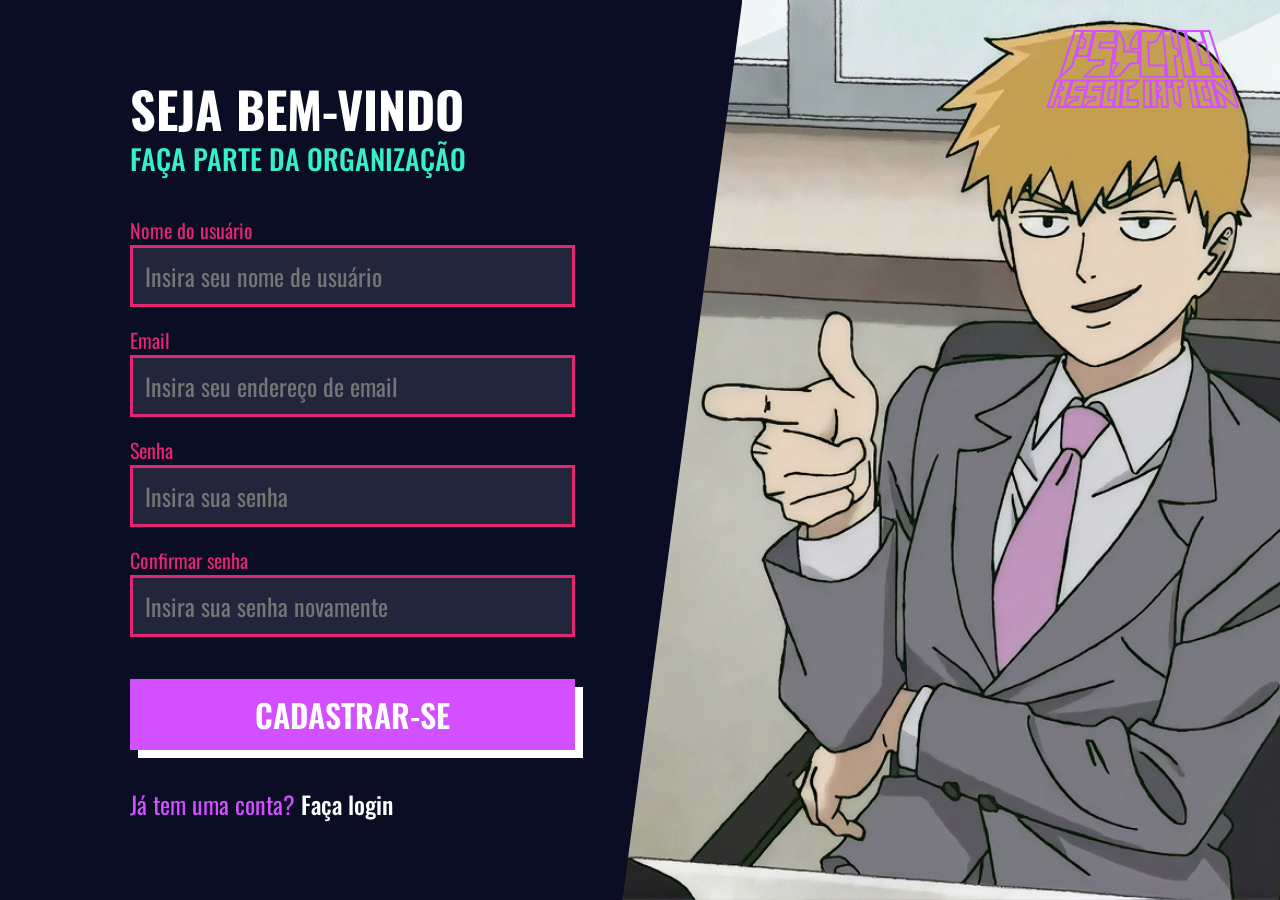
==== public/cadastro.html @ 634f2630 "refactor: Muda a estrutura da nav-bar do sistema" ====
<!DOCTYPE html>
<html lang="en">

<head>
  <meta charset="UTF-8">
  <meta name="viewport" content="width=device-width, initial-scale=1.0">
  <title>PsychoAssociation | Cadastro</title>
  <link rel="stylesheet" href="css/cadastro.css">
  <script src="./js/sessao.js"></script>
  <link rel="icon" type="image/x-icon" href="../assets/icon/psycho-association-logo.svg">
</head>

<body>
  <div class="image">
    <a href="index.html"><img src="assets/icon/psycho-association-outline-roxo.svg"></a>
  </div>
  <div class="left-container">
    <div class="card_erro" id="cardErro">
      <span id="mensagem_erro"></span>
    </div>
    <div class="content">
      <div class="texts">
        <h2>SEJA BEM-VINDO</h2>
        <h3>FAÇA PARTE DA ORGANIZAÇÃO</h3>
      </div>
      <div class="form-container">
        <div class="input-container">
          <label for="ipt_name">Nome do usuário</label>
          <input type="text" id="ipt_name" placeholder="Insira seu nome de usuário">
        </div>
        <div class="input-container">
          <label for="ipt_email">Email</label>
          <input type="text" id="ipt_email" placeholder="Insira seu endereço de email">
        </div>
        <div class="input-container">
          <label for="ipt_password">Senha</label>
          <input type="text" id="ipt_password" placeholder="Insira sua senha">
        </div>
        <div class="input-container">
          <label for="ipt_password_confirmed">Confirmar senha</label>
          <input type="text" id="ipt_password_confirmed" placeholder="Insira sua senha novamente">
        </div>
        <button onclick="cadastrar()">CADASTRAR-SE</button>
      </div>
      <p>Já tem uma conta? <a href="login.html"><span>Faça login</span></a></p>
    </div>
  </div>
  <div class="right-container">
  </div>
</body>

</html>

<script>
  function cadastrar() {
    // aguardar();

    //Recupere o valor da nova input pelo nome do id
    // Agora vá para o método fetch logo abaixo
    var nomeVar = ipt_name.value;
    var emailVar = ipt_email.value;
    var senhaVar = ipt_password.value;
    var confirmacaoSenhaVar = ipt_password_confirmed.value;

    // Verificando se há algum campo em branco
    if (
      nomeVar == "" ||
      emailVar == "" ||
      senhaVar == "" ||
      confirmacaoSenhaVar == ""
    ) {

      finalizarAguardar();
      return false;
    }

    // Enviando o valor da nova input
    fetch("/usuarios/cadastrar", {
      method: "POST",
      headers: {
        "Content-Type": "application/json",
      },
      body: JSON.stringify({
        // crie um atributo que recebe o valor recuperado aqui
        // Agora vá para o arquivo routes/usuario.js
        nomeServer: nomeVar,
        emailServer: emailVar,
        senhaServer: senhaVar
      }),
    })
      .then(function (resposta) {
        console.log("resposta: ", resposta);

        if (resposta.ok) {
          setTimeout(() => {
            window.location = "login.html";
          }, "2000");

          limparFormulario('cadastro');
          finalizarAguardar();
        } else {
          throw "Houve um erro ao tentar realizar o cadastro!";
        }
      })
      .catch(function (resposta) {
        console.log(`#ERRO: ${resposta}`);
        finalizarAguardar();
      });

    return false;
  }

</script>
---- public/css/cadastro.css ----
@import url('geral.css');

body {
  display: flex;
}

.left-container {
  display: flex;
  align-items: center;
  justify-content: center;
  height: 100vh;
  background-color: var(--azul-escuro);
  width: 58vw;
  z-index: 1;
  clip-path: polygon(0 0%, 100% 0%, calc(100% - 120px) 100%, 0% 100%);
}

.content {
  display: flex;
  flex-direction: column;
  width: 60%;
  margin-left: -5%;
}

.texts h3 {
  color: var(--azul-claro);
}

.texts h2 {
  color: white;
}

.content {
  row-gap: 36px;
}

label {
  color: var(--rosa-choque);
}

input {
  background-color: rgba(255, 255, 255, 0.103);
  color: white;
  font-size: 24px;
  border: solid 3px var(--rosa-choque);
  padding: 0px 12px;
  height: 56px;
}

input:focus {
  outline-color: var(--azul-claro);
}

.form-container {
  width: 100%;
  display: flex;
  flex-direction: column;
  row-gap: 18px;
}

button {
    padding: 12px 12px;
    margin-top: 24px;
    font-size: 32px;
    font-weight: 600;
    color: white;
    background-color: var(--roxo-claro);
    box-shadow: 8px 8px white;
    cursor: pointer;
    border: none;
    transition: 0.8s cubic-bezier(0.08, 0.82, 0.17, 1);
}


button:hover {
    transform: rotate(0.5deg);
    filter: brightness(90%);
    box-shadow: none;
}

p {
  font-size: 24px;
  color: var(--roxo-claro);
  font-weight: 400;
}

p span {
  font-size: 24px;
  color: white;
  font-weight: 500;
}

.input-container {
  width: 100%;
  display: flex;
  flex-direction: column;
}

.right-container {
  background-image: url("../assets/imgs/reigen-cadastro.png");
  clip-path: polygon(0 0%, 100% 0%, 100% 100%, 0% 100%);
  background-size: cover;
  height: 100vh;
  width: 55vw;
  position: absolute;
  right: 0;
}

.image {
  height: 100vh;
  width: 55vw;
  background-image: url("../assets/imgs/reigen-cadastro-sem-bkg.png");
  background-size: cover;
  right: 0;
  z-index: 10;
  position: absolute;
}

.image img {
  cursor: pointer;
  position: fixed; 
  top: 30px;
  right: 40px;
  color: white;
  transition: 0.1s;
}

.image img:hover {
  transform: scale(1.02);
}
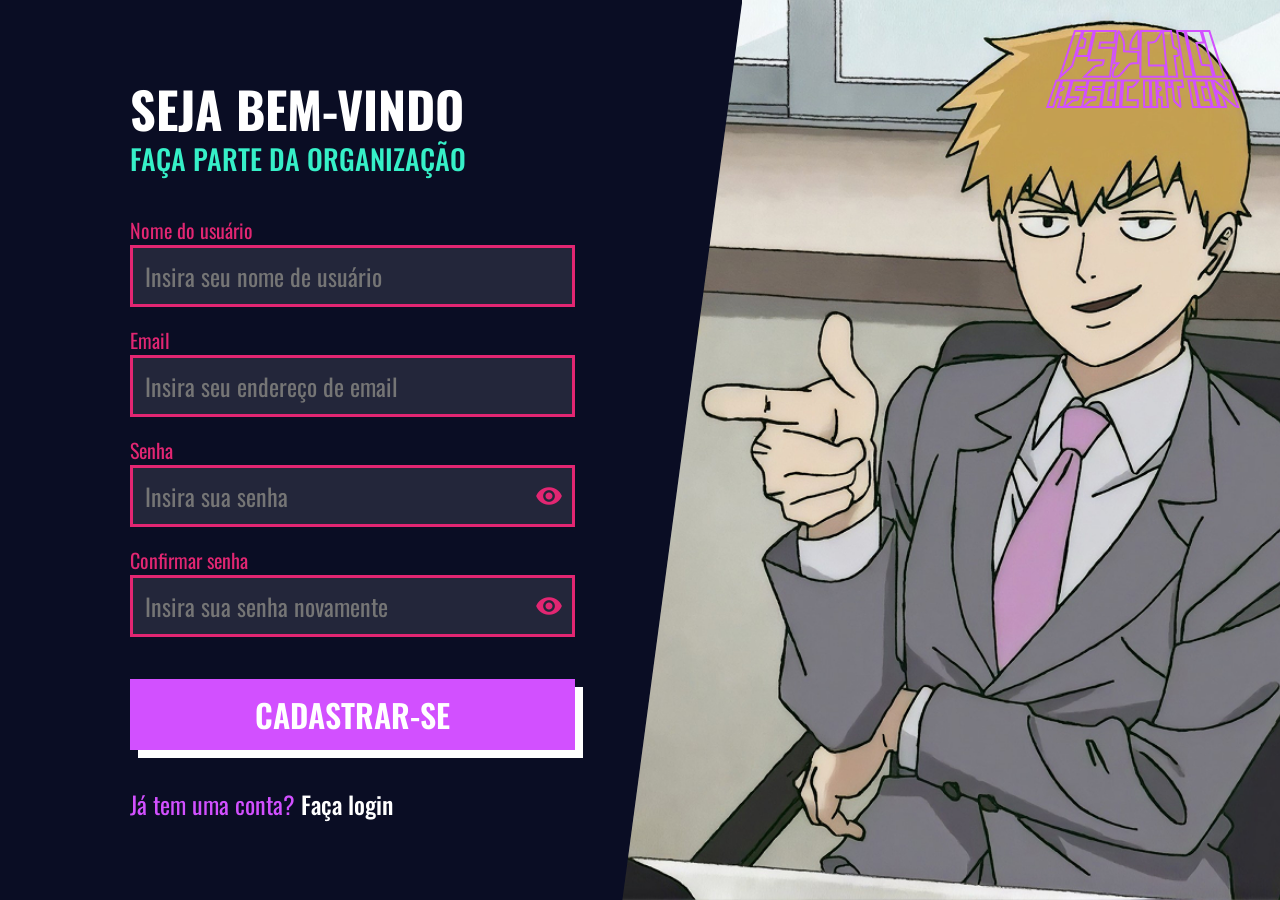
==== commit b3580a9d: "feat: Adiciona verificações no cadastro e adiciona botão para visibilidade das senhas" ====
--- a/public/cadastro.html
+++ b/public/cadastro.html
@@ -1,113 +1,246 @@
-<!DOCTYPE html>
-<html lang="en">
-
-<head>
-  <meta charset="UTF-8">
-  <meta name="viewport" content="width=device-width, initial-scale=1.0">
-  <title>PsychoAssociation | Cadastro</title>
-  <link rel="stylesheet" href="css/cadastro.css">
-  <script src="./js/sessao.js"></script>
-  <link rel="icon" type="image/x-icon" href="../assets/icon/psycho-association-logo.svg">
-</head>
-
-<body>
-  <div class="image">
-    <a href="index.html"><img src="assets/icon/psycho-association-outline-roxo.svg"></a>
-  </div>
-  <div class="left-container">
-    <div class="card_erro" id="cardErro">
-      <span id="mensagem_erro"></span>
-    </div>
-    <div class="content">
-      <div class="texts">
-        <h2>SEJA BEM-VINDO</h2>
-        <h3>FAÇA PARTE DA ORGANIZAÇÃO</h3>
-      </div>
-      <div class="form-container">
-        <div class="input-container">
-          <label for="ipt_name">Nome do usuário</label>
-          <input type="text" id="ipt_name" placeholder="Insira seu nome de usuário">
-        </div>
-        <div class="input-container">
-          <label for="ipt_email">Email</label>
-          <input type="text" id="ipt_email" placeholder="Insira seu endereço de email">
-        </div>
-        <div class="input-container">
-          <label for="ipt_password">Senha</label>
-          <input type="text" id="ipt_password" placeholder="Insira sua senha">
-        </div>
-        <div class="input-container">
-          <label for="ipt_password_confirmed">Confirmar senha</label>
-          <input type="text" id="ipt_password_confirmed" placeholder="Insira sua senha novamente">
-        </div>
-        <button onclick="cadastrar()">CADASTRAR-SE</button>
-      </div>
-      <p>Já tem uma conta? <a href="login.html"><span>Faça login</span></a></p>
-    </div>
-  </div>
-  <div class="right-container">
-  </div>
-</body>
-
-</html>
-
-<script>
-  function cadastrar() {
-    // aguardar();
-
-    //Recupere o valor da nova input pelo nome do id
-    // Agora vá para o método fetch logo abaixo
-    var nomeVar = ipt_name.value;
-    var emailVar = ipt_email.value;
-    var senhaVar = ipt_password.value;
-    var confirmacaoSenhaVar = ipt_password_confirmed.value;
-
-    // Verificando se há algum campo em branco
-    if (
-      nomeVar == "" ||
-      emailVar == "" ||
-      senhaVar == "" ||
-      confirmacaoSenhaVar == ""
-    ) {
-
-      finalizarAguardar();
-      return false;
-    }
-
-    // Enviando o valor da nova input
-    fetch("/usuarios/cadastrar", {
-      method: "POST",
-      headers: {
-        "Content-Type": "application/json",
-      },
-      body: JSON.stringify({
-        // crie um atributo que recebe o valor recuperado aqui
-        // Agora vá para o arquivo routes/usuario.js
-        nomeServer: nomeVar,
-        emailServer: emailVar,
-        senhaServer: senhaVar
-      }),
-    })
-      .then(function (resposta) {
-        console.log("resposta: ", resposta);
-
-        if (resposta.ok) {
-          setTimeout(() => {
-            window.location = "login.html";
-          }, "2000");
-
-          limparFormulario('cadastro');
-          finalizarAguardar();
-        } else {
-          throw "Houve um erro ao tentar realizar o cadastro!";
-        }
-      })
-      .catch(function (resposta) {
-        console.log(`#ERRO: ${resposta}`);
-        finalizarAguardar();
-      });
-
-    return false;
-  }
-
-</script>+<!DOCTYPE html>
+<html lang="en">
+
+<head>
+  <meta charset="UTF-8">
+  <meta name="viewport" content="width=device-width, initial-scale=1.0">
+  <title>PsychoAssociation | Cadastro</title>
+  <link rel="stylesheet" href="css/cadastro.css">
+  <link rel="stylesheet" href="https://fonts.googleapis.com/icon?family=Material+Icons">
+  <script src="./js/sessao.js"></script>
+  <script src="./js/funcoes.js"></script>
+  <link rel="icon" type="image/x-icon" href="assets/icon/psycho-association-logo.svg">
+</head>
+
+<body>
+  <div class="image">
+    <a href="index.html"><img src="assets/icon/psycho-association-outline-roxo.svg"></a>
+  </div>
+  <div class="left-container">
+    <div class="card_erro" id="cardErro">
+      <span id="mensagem_erro"></span>
+    </div>
+    <div class="content">
+      <div class="texts">
+        <h2>SEJA BEM-VINDO</h2>
+        <h3>FAÇA PARTE DA ORGANIZAÇÃO</h3>
+      </div>
+      <div class="form-container">
+        <div class="input-container">
+          <label for="ipt_name">Nome do usuário</label>
+          <input type="text" id="ipt_name" placeholder="Insira seu nome de usuário">
+        </div>
+        <div class="input-container">
+          <label for="ipt_email">Email</label>
+          <input type="text" id="ipt_email" placeholder="Insira seu endereço de email">
+        </div>
+        <div class="input-container">
+          <label for="ipt_password">Senha</label>
+          <div class="password-input-wrapper">
+            <input type="password" id="ipt_password" placeholder="Insira sua senha">
+            <button type="button" class="toggle-password" aria-label="Mostrar senha"
+              onclick="alternarVisibilidadeSenha(this, 'ipt_password')">
+              <i class="material-icons">visibility</i>
+            </button>
+          </div>
+        </div>
+        <div class="input-container">
+          <label for="ipt_password_confirmed">Confirmar senha</label>
+          <div class="password-input-wrapper">
+            <input type="password" id="ipt_password_confirmed" placeholder="Insira sua senha novamente">
+            <button type="button" class="toggle-password" aria-label="Mostrar senha"
+              onclick="alternarVisibilidadeSenha(this, 'ipt_password_confirmed')">
+              <i class="material-icons">visibility</i>
+            </button>
+          </div>
+        </div>
+        <button onclick="cadastrar()">CADASTRAR-SE</button>
+      </div>
+      <p>Já tem uma conta? <a href="login.html"><span>Faça login</span></a></p>
+    </div>
+  </div>
+  <div class="right-container">
+  </div>
+</body>
+
+</html>
+
+<script>
+  function alternarVisibilidadeSenha(botao, idInput) {
+    const input = document.getElementById(idInput);
+    const icone = botao.querySelector('i');
+    const senhaOculta = input.type === 'password';
+
+    input.type = senhaOculta ? 'text' : 'password';
+    icone.textContent = senhaOculta ? 'visibility_off' : 'visibility';
+    botao.setAttribute('aria-label', senhaOculta ? 'Ocultar senha' : 'Mostrar senha');
+  }
+
+  function limparErrosCadastro() {
+    const mensagensErro = document.querySelectorAll('.input-error-message');
+    const inputsComErro = document.querySelectorAll('.input-container input.error');
+
+    mensagensErro.forEach((mensagem) => mensagem.remove());
+    inputsComErro.forEach((input) => input.classList.remove('error'));
+  }
+
+  function exibirErroCampo(inputElement, mensagem) {
+    inputElement.classList.add('error');
+
+    const inputContainer = inputElement.closest('.input-container');
+    let spanErro = inputContainer.querySelector('.input-error-message');
+    if (!spanErro) {
+      spanErro = document.createElement('span');
+      spanErro.classList.add('input-error-message');
+      inputContainer.appendChild(spanErro);
+    }
+
+    spanErro.textContent = mensagem;
+  }
+
+  function emailValido(email) {
+    const regexEmail = /^[^\s@]+@[^\s@]+\.[^\s@]+$/;
+    return regexEmail.test(email);
+  }
+
+  function cadastrar() {
+    const nomeInput = document.getElementById('ipt_name');
+    const emailInput = document.getElementById('ipt_email');
+    const senhaInput = document.getElementById('ipt_password');
+    const confirmarSenhaInput = document.getElementById('ipt_password_confirmed');
+
+    const nomeVar = nomeInput.value.trim();
+    const emailVar = emailInput.value.trim();
+    const senhaVar = senhaInput.value;
+    const confirmacaoSenhaVar = confirmarSenhaInput.value;
+
+    let message = '';
+    let formularioValido = true;
+    let primeiroInputComErro = null;
+
+    limparErrosCadastro();
+
+    if (nomeVar === '') {
+      exibirErroCampo(nomeInput, 'Preencha o nome de usuário.');
+      formularioValido = false;
+      primeiroInputComErro = primeiroInputComErro || nomeInput;
+    } else if (nomeVar.length < 3) {
+      exibirErroCampo(nomeInput, 'O nome deve ter pelo menos 3 caracteres.');
+      formularioValido = false;
+      primeiroInputComErro = primeiroInputComErro || nomeInput;
+    }
+
+    if (emailVar === '') {
+      exibirErroCampo(emailInput, 'Preencha o e-mail.');
+      formularioValido = false;
+      primeiroInputComErro = primeiroInputComErro || emailInput;
+    } else if (!emailValido(emailVar)) {
+      exibirErroCampo(emailInput, 'Digite um e-mail válido. Ex: nome@dominio.com');
+      formularioValido = false;
+      primeiroInputComErro = primeiroInputComErro || emailInput;
+    }
+
+    if (senhaVar === '') {
+      exibirErroCampo(senhaInput, 'Preencha a senha.');
+      formularioValido = false;
+      primeiroInputComErro = primeiroInputComErro || senhaInput;
+    } else {
+      const senhaTemMaiuscula = /[A-Z]/.test(senhaVar);
+      const senhaTemMinuscula = /[a-z]/.test(senhaVar);
+      const senhaTemNumero = /\d/.test(senhaVar);
+      const senhaTemCaracterEspecial = /[!@#$%^&*()_\-+=\[\]{};:'",.<>/?\\|`~]/.test(senhaVar);
+      const senhaTemAcento = /[áàâãéêíóôõúüçÁÀÂÃÉÊÍÓÔÕÚÜÇ]/.test(senhaVar);
+      const senhaTemEspaco = /\s/.test(senhaVar);
+
+      if (senhaVar.length < 8) {
+        exibirErroCampo(senhaInput, 'A senha deve ter pelo menos 8 caracteres.');
+        formularioValido = false;
+        primeiroInputComErro = primeiroInputComErro || senhaInput;
+      } else if (!senhaTemMaiuscula || !senhaTemMinuscula) {
+        exibirErroCampo(senhaInput, 'A senha deve possuir letras maiúsculas e minúsculas.');
+        formularioValido = false;
+        primeiroInputComErro = primeiroInputComErro || senhaInput;
+      } else if (!senhaTemNumero) {
+        exibirErroCampo(senhaInput, 'A senha deve possuir pelo menos um número.');
+        formularioValido = false;
+        primeiroInputComErro = primeiroInputComErro || senhaInput;
+      } else if (senhaTemAcento) {
+        exibirErroCampo(senhaInput, 'A senha não pode possuir acentos.');
+        formularioValido = false;
+        primeiroInputComErro = primeiroInputComErro || senhaInput;
+      } else if (senhaTemEspaco) {
+        exibirErroCampo(senhaInput, 'A senha não pode possuir espaços.');
+        formularioValido = false;
+        primeiroInputComErro = primeiroInputComErro || senhaInput;
+      } else if (!senhaTemCaracterEspecial) {
+        exibirErroCampo(senhaInput, 'A senha deve possuir pelo menos um caractere especial.');
+        formularioValido = false;
+        primeiroInputComErro = primeiroInputComErro || senhaInput;
+      }
+    }
+
+    if (confirmacaoSenhaVar === '') {
+      exibirErroCampo(confirmarSenhaInput, 'Confirme a senha.');
+      formularioValido = false;
+      primeiroInputComErro = primeiroInputComErro || confirmarSenhaInput;
+    } else if (senhaVar !== confirmacaoSenhaVar) {
+      exibirErroCampo(confirmarSenhaInput, 'As senhas digitadas devem ser iguais.');
+      formularioValido = false;
+      primeiroInputComErro = primeiroInputComErro || confirmarSenhaInput;
+    }
+
+    if (!formularioValido) {
+      if (primeiroInputComErro) {
+        primeiroInputComErro.focus();
+      }
+      return false;
+    }
+
+    const popup = document.createElement('div');
+    popup.classList.add('confirmation-popup');
+
+    setTimeout(() => {
+      popup.remove();
+    }, 1800);
+
+      // Enviando o valor da nova input
+      fetch("/usuarios/cadastrar", {
+        method: "POST",
+        headers: {
+          "Content-Type": "application/json",
+        },
+        body: JSON.stringify({
+          // crie um atributo que recebe o valor recuperado aqui
+          // Agora vá para o arquivo routes/usuario.js
+          nomeServer: nomeVar,
+          emailServer: emailVar,
+          senhaServer: senhaVar
+        }),
+      })
+        .then(function (resposta) {
+          console.log("resposta: ", resposta);
+
+          if (resposta.ok) {
+            message = 'Você será redirecionado à tela de login.';
+            popup.innerHTML = `<div>${message}</div>`;
+            document.body.appendChild(popup);
+
+            setTimeout(() => {
+              window.location = "login.html";
+            }, "2000");
+
+            limparFormulario('cadastro');
+            finalizarAguardar();
+          } else {
+            throw "Houve um erro ao tentar realizar o cadastro!";
+          }
+        })
+        .catch(function (resposta) {
+          console.log(`#ERRO: ${resposta}`);
+          finalizarAguardar();
+        });
+
+    return false;
+  }
+
+</script>
--- a/public/css/cadastro.css
+++ b/public/css/cadastro.css
@@ -47,6 +47,46 @@
   height: 56px;
 }
 
+.password-input-wrapper {
+  position: relative;
+  display: flex;
+  align-items: center;
+}
+
+.password-input-wrapper input {
+  width: 100%;
+  padding-right: 52px;
+}
+
+.toggle-password {
+  position: absolute;
+  right: 12px;
+  background: transparent;
+  border: none;
+  box-shadow: none;
+  margin: 0;
+  padding: 0;
+  cursor: pointer;
+  display: flex;
+  align-items: center;
+  justify-content: center;
+}
+
+.toggle-password:hover {
+  transform: none;
+  filter: none;
+  box-shadow: none;
+}
+
+.toggle-password .material-icons {
+  color: var(--rosa-choque);
+  font-size: 28px;
+}
+
+.toggle-password:hover .material-icons {
+  color: var(--azul-claro);
+}
+
 input:focus {
   outline-color: var(--azul-claro);
 }
@@ -58,7 +98,7 @@
   row-gap: 18px;
 }
 
-button {
+.form-container > button {
     padding: 12px 12px;
     margin-top: 24px;
     font-size: 32px;
@@ -72,7 +112,7 @@
 }
 
 
-button:hover {
+.form-container > button:hover {
     transform: rotate(0.5deg);
     filter: brightness(90%);
     box-shadow: none;
@@ -127,4 +167,55 @@
 
 .image img:hover {
   transform: scale(1.02);
-}+}
+
+.confirmation-popup {
+  display: flex;
+  align-items: center;
+  justify-content: center;
+  position: fixed;
+  inset: -300px;
+  background-color: rgba(0, 0, 0, 0.424);
+  z-index: 1000000;
+  animation-name: confirmation-animation;
+  animation-duration: 1.8s;
+  animation-fill-mode: forwards;
+}
+
+.confirmation-popup div {
+  background-color: var(--azul-escuro);
+  border: solid 3px white;
+  color: rgb(20, 170, 28);
+  font-size: 24px;
+  width: fit-content;
+  height: fit-content;
+  padding: 24px;
+}
+
+@keyframes confirmation-animation {
+  0% {
+    opacity: 1;
+    transform: rotate(0deg);
+  } 25% {
+    transform: rotate(3deg);
+  } 50% {
+    opacity: 1;
+    transform: rotate(-3deg);
+  } 75% {
+    opacity: 0.8;
+    transform: rotate(3deg);
+  } 100% {
+    transform: rotate(-3deg);
+    opacity: 0;
+  }
+}
+
+.error {
+  outline: 3px solid #dc143c !important;
+}
+
+.input-error-message {
+  margin-top: 6px;
+  color: #dc143c;
+  font-size: 20px;
+}
